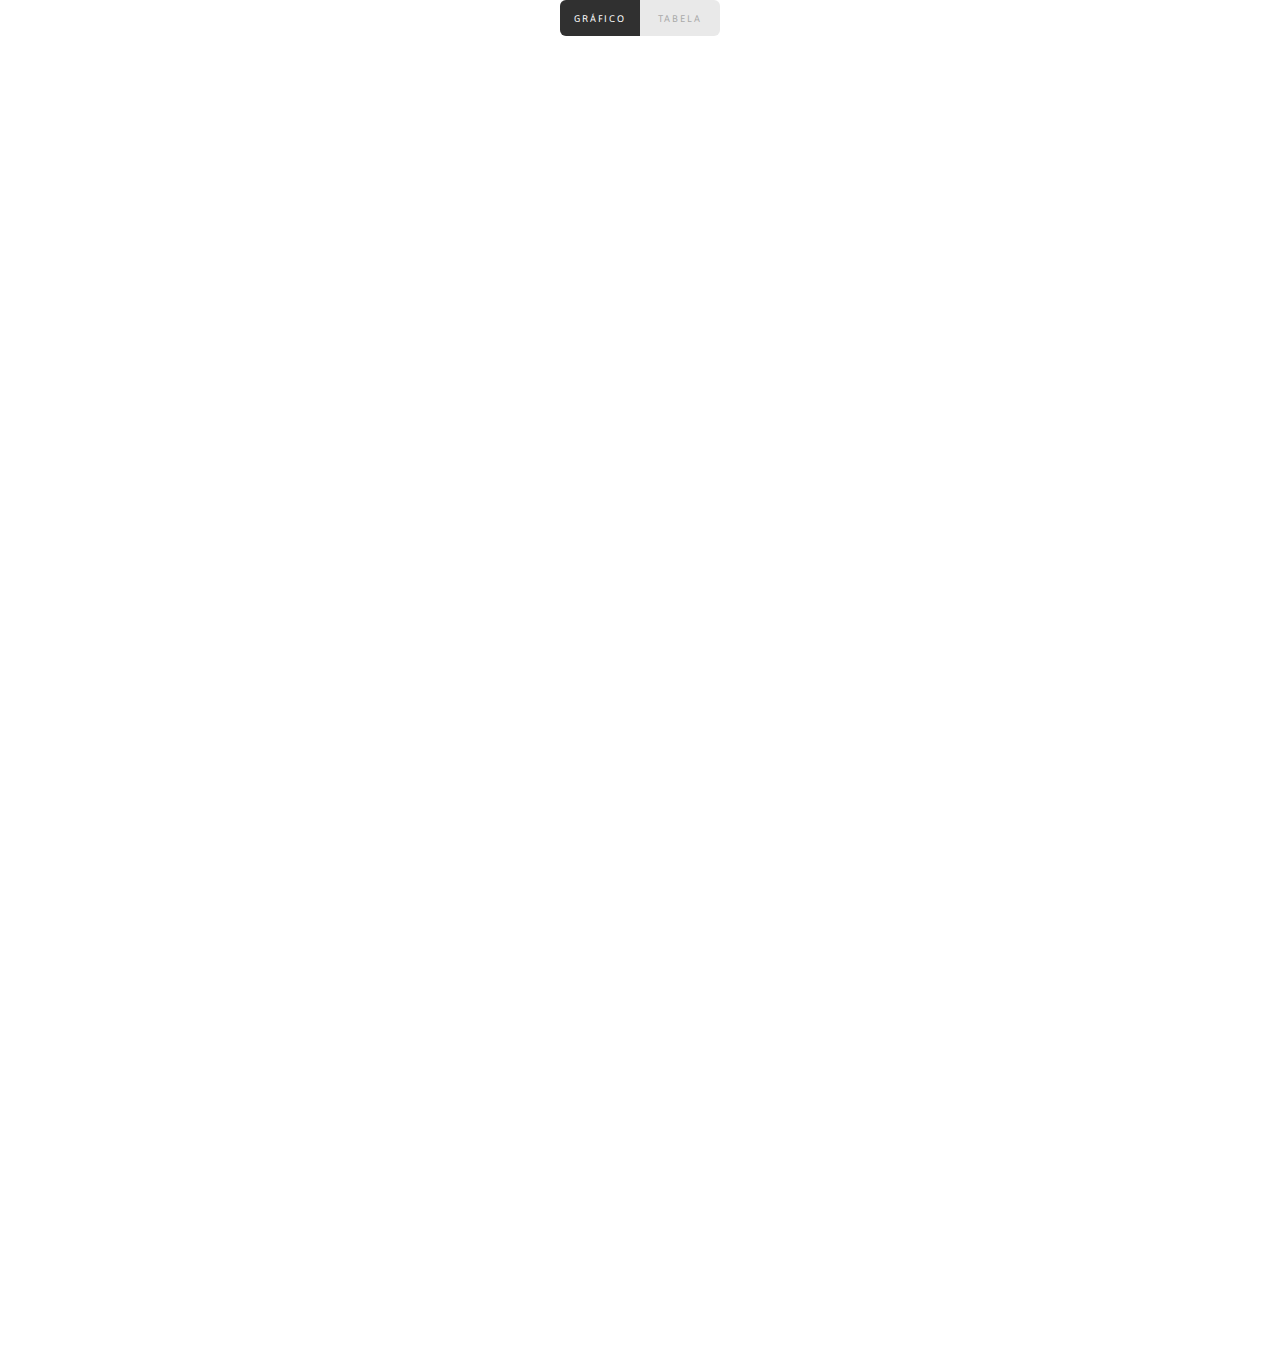
==== Acompanhamento/Switch/index.html @ eb0427aa "Add files via upload" ====
<!DOCTYPE html>
<html>
<head>

<style type="text/css">
  
@import url('https://fonts.googleapis.com/css?family=Asap:400,500,700');
body {
    margin: 0;
    width: 100%;
    height: 100%;
    position: absolute;
    left: 0;
    top: 0;
    font-family: 'Asap', sans-serif;
    background: white;
    overflow-x:hidden;
    height:100%;
}
iframe.table1 {
    width: 100%;
    height: 1300px;
    border: none;
}
iframe.table2 {
    width: 100%;
    height: 1115px;
    border: none;
}
iframe.table3 {
    width: 100%;
    height: 100vw;
    border: none;
    max-width: 100%;
}
a {
    text-decoration: none;
    opacity: .6;
    padding: 60px;
    font-weight: bolder;
    position: absolute;
    right: 0px;
    bottom: 0px;
    font-size: 1.4em;
}
a:hover {
    opacity: 1;
}
#container {
    width: 160px;
    height: 36px;
    margin: auto;
    position: relative;
    border-radius: 6px;
    overflow: hidden;
    user-select: none;
    cursor: pointer;
}
.inner-container {
    position: absolute;
    left: 0;
    top: 0;
    width: inherit;
    height: inherit;
    text-transform: uppercase;
    font-size: .6em;
    letter-spacing: .2em;
}
.inner-container:first-child {
    background: #e9e9e9;
    color: #a9a9a9;
}
.inner-container:nth-child(2) {
    background: #303030;
    color: white;
    clip-path: inset(0 50% 0 0);
    transition: .3s cubic-bezier(0,0,0,1);
}
.toggle {
    width: 50%;
    position: absolute;
    height: inherit;
    display: flex;
    box-sizing: border-box;
}
.toggle p {
    margin: auto;
}
.toggle:nth-child(1) {
    right: 0;
}
.frame {
    width: 100%;
    position: relative;
    border: none;
    margin: auto;
    align: middle;
}
</style>

</head>
<body>

  <div id="container">
      <div class="inner-container">
          <div class="toggle">
              <p>Tabela</p>
          </div>
          <div class="toggle">
              <p>Gráfico</p>
          </div>
      </div>
      <div class="inner-container" id='toggle-container'>
          <div class="toggle">
              <p>Tabela</p>
          </div>
          <div class="toggle">
              <p>Gráfico</p>
          </div>
      </div>
  </div>

  <span style="display:block; height: 30px;"></span>

  <div id='frame' class='frame'>
    
  </div>

  <script type="text/javascript">
    var data = window.location.search.substring(window.location.search.indexOf('data=') + 5);
    var toggle = document.getElementById('container');
    var toggleContainer = document.getElementById('toggle-container');
    var toggleNumber;
    var f = document.getElementById("frame");
    f.innerHTML = "<iframe class='table3' src='https://lucasnoveline.github.io/worldcup2018_posts/Acompanhamento/Switch/Sunburst/?file_path=data/" + data + ".csv' align='middle' scrolling='no'></iframe>";
    toggle.addEventListener('click', function() {
        toggleNumber = !toggleNumber;
        if (toggleNumber) {
            toggleContainer.style.clipPath = 'inset(0 0 0 50%)';
            toggleContainer.style.backgroundColor = '#303030';
            f.innerHTML = "<iframe class='table2' src='https://lucasnoveline.github.io/worldcup2018_posts/Acompanhamento/Switch/Tabela/?file_path=data/" + data + ".json' align='middle'></iframe>";
        } else {
            toggleContainer.style.clipPath = 'inset(0 50% 0 0)';
            toggleContainer.style.backgroundColor = '#303030';
            f.innerHTML = f.innerHTML = "<iframe class='table3' src='https://lucasnoveline.github.io/worldcup2018_posts/Acompanhamento/Switch/Sunburst/?file_path=data/" + data + ".csv' align='middle' scrolling='no'></iframe>";;
        }
    });
  </script>
</body>
</html>
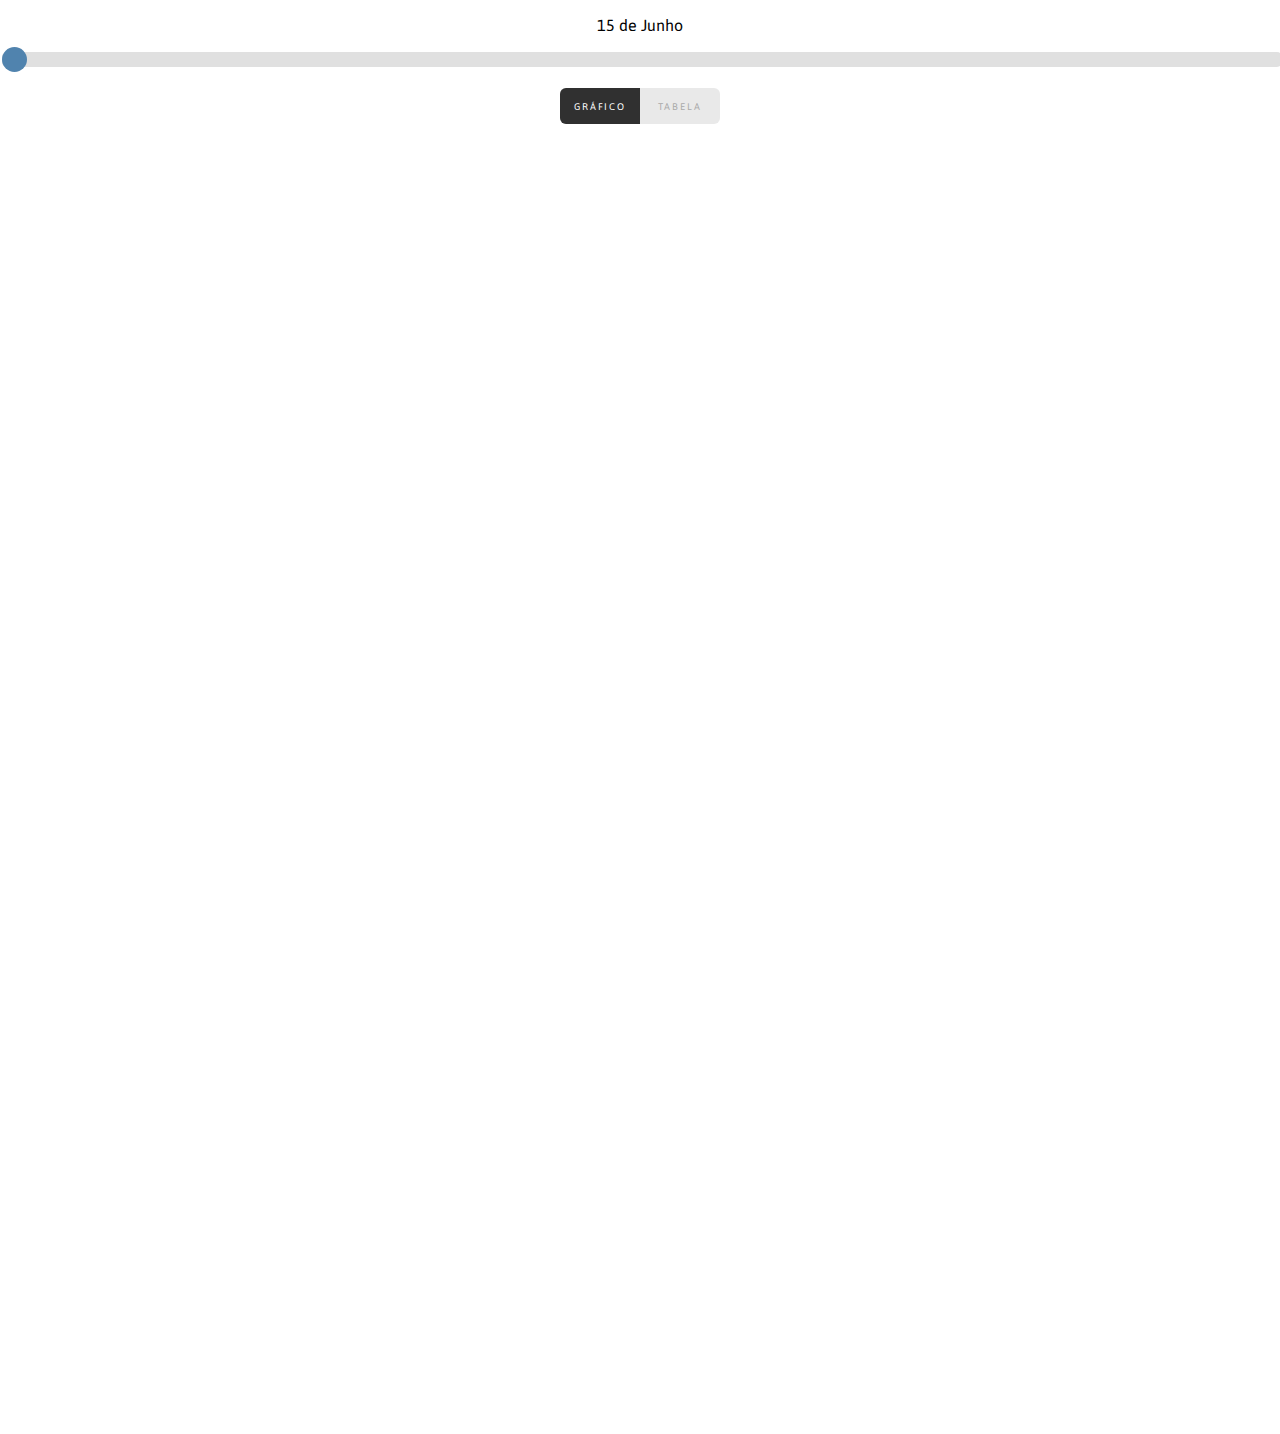
==== commit ebcc532b: "Update index.html" ====
--- a/Acompanhamento/Switch/index.html
+++ b/Acompanhamento/Switch/index.html
@@ -96,11 +96,67 @@
     margin: auto;
     align: middle;
 }
+
+.slidecontainer {
+    width: 100%;
+    background: white;
+}
+
+.sticky {
+  position: fixed;
+  top:0;
+  width: 50%;
+}
+
+.slider {
+    -webkit-appearance: none;
+    width: 100%;
+    height: 15px;
+    border-radius: 5px;
+    background: #d3d3d3;
+    outline: none;
+    opacity: 0.7;
+    -webkit-transition: .2s;
+    transition: opacity .2s;
+}
+
+.slider:hover {
+    opacity: 1;
+}
+
+.slider::-webkit-slider-thumb {
+    -webkit-appearance: none;
+    appearance: none;
+    width: 25px;
+    height: 25px;
+    border-radius: 50%;
+    background: #07508C;
+    cursor: pointer;
+}
+
+.slider::-moz-range-thumb {
+    width: 25px;
+    height: 25px;
+    border-radius: 50%;
+    background: #07508C;
+    cursor: pointer;
+}
 </style>
 
 </head>
 <body>
 
+  <div class='slidecontainer'>
+    <p align='center'><span id='data-switch'></span></p>
+    <input type='range' min="1" max="6" value="1" class='slider' id='slider-switch'>
+  </div>
+
+  <div class="a">&nbsp;</div>
+
+  <div class='switch' style="text-align: center;">
+
+  </div>
+
   <div id="container">
       <div class="inner-container">
           <div class="toggle">
@@ -127,7 +183,24 @@
   </div>
 
   <script type="text/javascript">
-    var data = window.location.search.substring(window.location.search.indexOf('data=') + 5);
+    // Coletando valor do slider
+    var slider = document.getElementById("slider-switch");
+    var output = document.getElementById("data-switch");
+    var val = slider.value;
+
+    // Convertendo em data
+    if (val < 17) {
+      var dia = Number(val) + 14;
+      var data = '06.' + dia;
+      var show = dia + ' de Junho';
+    }
+    else {
+      var dia = Number(val) - 16;
+      var data = '07.' + dia;
+      var show = dia + ' de Julho';
+    }
+    output.innerHTML = show;
+    console.log(data);
     var toggle = document.getElementById('container');
     var toggleContainer = document.getElementById('toggle-container');
     var toggleNumber;
@@ -145,6 +218,28 @@
             f.innerHTML = f.innerHTML = "<iframe class='table3' src='https://lucasnoveline.github.io/worldcup2018_posts/Acompanhamento/Switch/Sunburst/?file_path=data/" + data + ".csv' align='middle' scrolling='no'></iframe>";;
         }
     });
+    slider.oninput = function() {
+      var val = this.value;
+      if (val < 17) {
+        var dia = Number(val) + 14;
+        var data = '06.' + dia;
+        var show = dia + ' de Junho';
+      }
+      else {
+        var dia = Number(val) - 16;
+        var data = '07.' + dia;
+        var show = dia + ' de Julho';
+      }
+      output.innerHTML = show;
+      var toggle = document.getElementById('container');
+      var toggleContainer = document.getElementById('toggle-container');
+      var f = document.getElementById("frame");
+      if (toggleNumber) {
+          f.innerHTML = "<iframe class='table2' src='https://lucasnoveline.github.io/worldcup2018_posts/Acompanhamento/Switch/Tabela/?file_path=data/" + data + ".json' align='middle'></iframe>";
+      } else {
+          f.innerHTML = f.innerHTML = "<iframe class='table3' src='https://lucasnoveline.github.io/worldcup2018_posts/Acompanhamento/Switch/Sunburst/?file_path=data/" + data + ".csv' align='middle' scrolling='no'></iframe>";;
+      }
+    };
   </script>
 </body>
-</html>+</html>
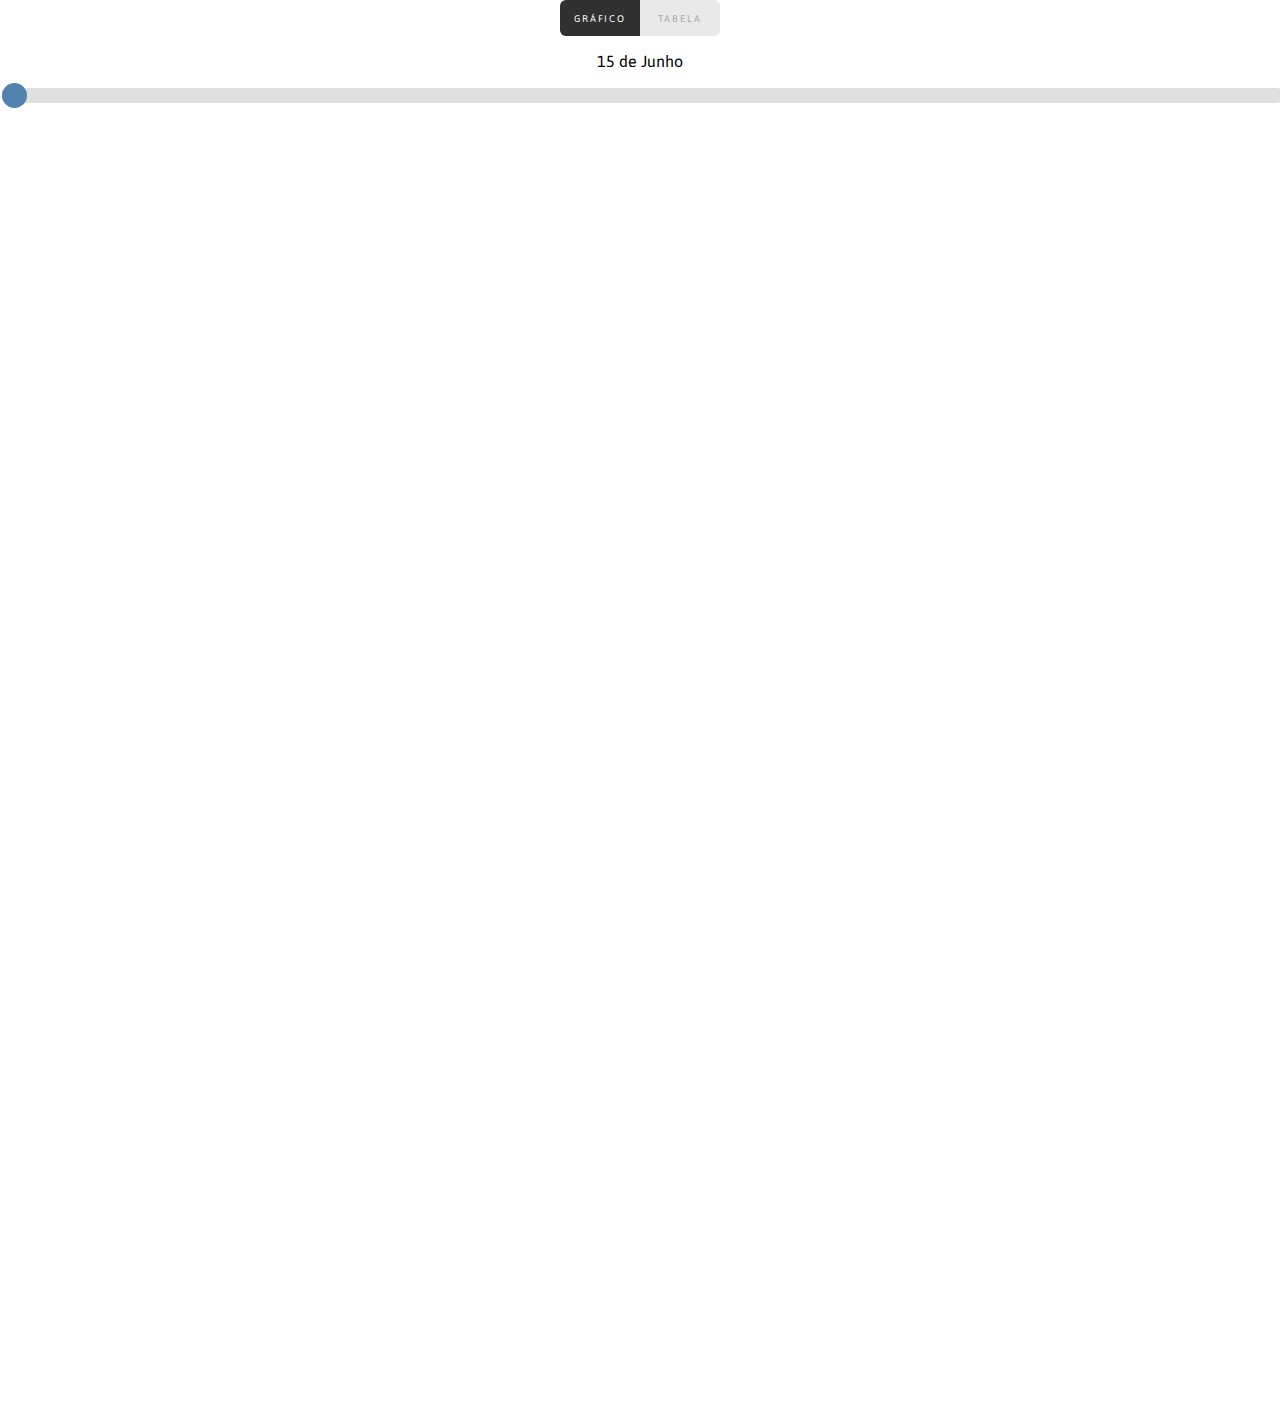
==== commit 37761fed: "Update index.html" ====
--- a/Acompanhamento/Switch/index.html
+++ b/Acompanhamento/Switch/index.html
@@ -146,37 +146,31 @@
 </head>
 <body>
 
+  <div id="container">
+      <div class="inner-container">
+          <div class="toggle">
+              <p>Tabela</p>
+          </div>
+          <div class="toggle">
+              <p>Gráfico</p>
+          </div>
+      </div>
+      <div class="inner-container" id='toggle-container'>
+          <div class="toggle">
+              <p>Tabela</p>
+          </div>
+          <div class="toggle">
+              <p>Gráfico</p>
+          </div>
+      </div>
+  </div>
+
   <div class='slidecontainer'>
     <p align='center'><span id='data-switch'></span></p>
     <input type='range' min="1" max="6" value="1" class='slider' id='slider-switch'>
   </div>
 
-  <div class="a">&nbsp;</div>
-
-  <div class='switch' style="text-align: center;">
-
-  </div>
-
-  <div id="container">
-      <div class="inner-container">
-          <div class="toggle">
-              <p>Tabela</p>
-          </div>
-          <div class="toggle">
-              <p>Gráfico</p>
-          </div>
-      </div>
-      <div class="inner-container" id='toggle-container'>
-          <div class="toggle">
-              <p>Tabela</p>
-          </div>
-          <div class="toggle">
-              <p>Gráfico</p>
-          </div>
-      </div>
-  </div>
-
-  <span style="display:block; height: 30px;"></span>
+    <span style="display:block; height: 30px;"></span>
 
   <div id='frame' class='frame'>
     
@@ -205,17 +199,17 @@
     var toggleContainer = document.getElementById('toggle-container');
     var toggleNumber;
     var f = document.getElementById("frame");
-    f.innerHTML = "<iframe class='table3' src='https://lucasnoveline.github.io/worldcup2018_posts/Acompanhamento/Switch/Sunburst/?file_path=data/" + data + ".csv' align='middle' scrolling='no'></iframe>";
+    f.innerHTML = "<iframe class='table3' src='https://fnagano.github.io/worldcup2018/Acompanhamento/Switch/Sunburst/?file_path=data/" + data + ".csv' align='middle' scrolling='no'></iframe>";
     toggle.addEventListener('click', function() {
         toggleNumber = !toggleNumber;
         if (toggleNumber) {
             toggleContainer.style.clipPath = 'inset(0 0 0 50%)';
             toggleContainer.style.backgroundColor = '#303030';
-            f.innerHTML = "<iframe class='table2' src='https://lucasnoveline.github.io/worldcup2018_posts/Acompanhamento/Switch/Tabela/?file_path=data/" + data + ".json' align='middle'></iframe>";
+            f.innerHTML = "<iframe class='table2' src='https://fnagano.github.io/worldcup2018/Acompanhamento/Switch/Tabela/?file_path=data/" + data + ".json' align='middle'></iframe>";
         } else {
             toggleContainer.style.clipPath = 'inset(0 50% 0 0)';
             toggleContainer.style.backgroundColor = '#303030';
-            f.innerHTML = f.innerHTML = "<iframe class='table3' src='https://lucasnoveline.github.io/worldcup2018_posts/Acompanhamento/Switch/Sunburst/?file_path=data/" + data + ".csv' align='middle' scrolling='no'></iframe>";;
+            f.innerHTML = f.innerHTML = "<iframe class='table3' src='https://fnagano.github.io/worldcup2018/Acompanhamento/Switch/Sunburst/?file_path=data/" + data + ".csv' align='middle' scrolling='no'></iframe>";;
         }
     });
     slider.oninput = function() {
@@ -235,9 +229,9 @@
       var toggleContainer = document.getElementById('toggle-container');
       var f = document.getElementById("frame");
       if (toggleNumber) {
-          f.innerHTML = "<iframe class='table2' src='https://lucasnoveline.github.io/worldcup2018_posts/Acompanhamento/Switch/Tabela/?file_path=data/" + data + ".json' align='middle'></iframe>";
+          f.innerHTML = "<iframe class='table2' src='https://fnagano.github.io/worldcup2018/Acompanhamento/Switch/Tabela/?file_path=data/" + data + ".json' align='middle'></iframe>";
       } else {
-          f.innerHTML = f.innerHTML = "<iframe class='table3' src='https://lucasnoveline.github.io/worldcup2018_posts/Acompanhamento/Switch/Sunburst/?file_path=data/" + data + ".csv' align='middle' scrolling='no'></iframe>";;
+          f.innerHTML = f.innerHTML = "<iframe class='table3' src='https://fnagano.github.io/worldcup2018/Acompanhamento/Switch/Sunburst/?file_path=data/" + data + ".csv' align='middle' scrolling='no'></iframe>";;
       }
     };
   </script>
